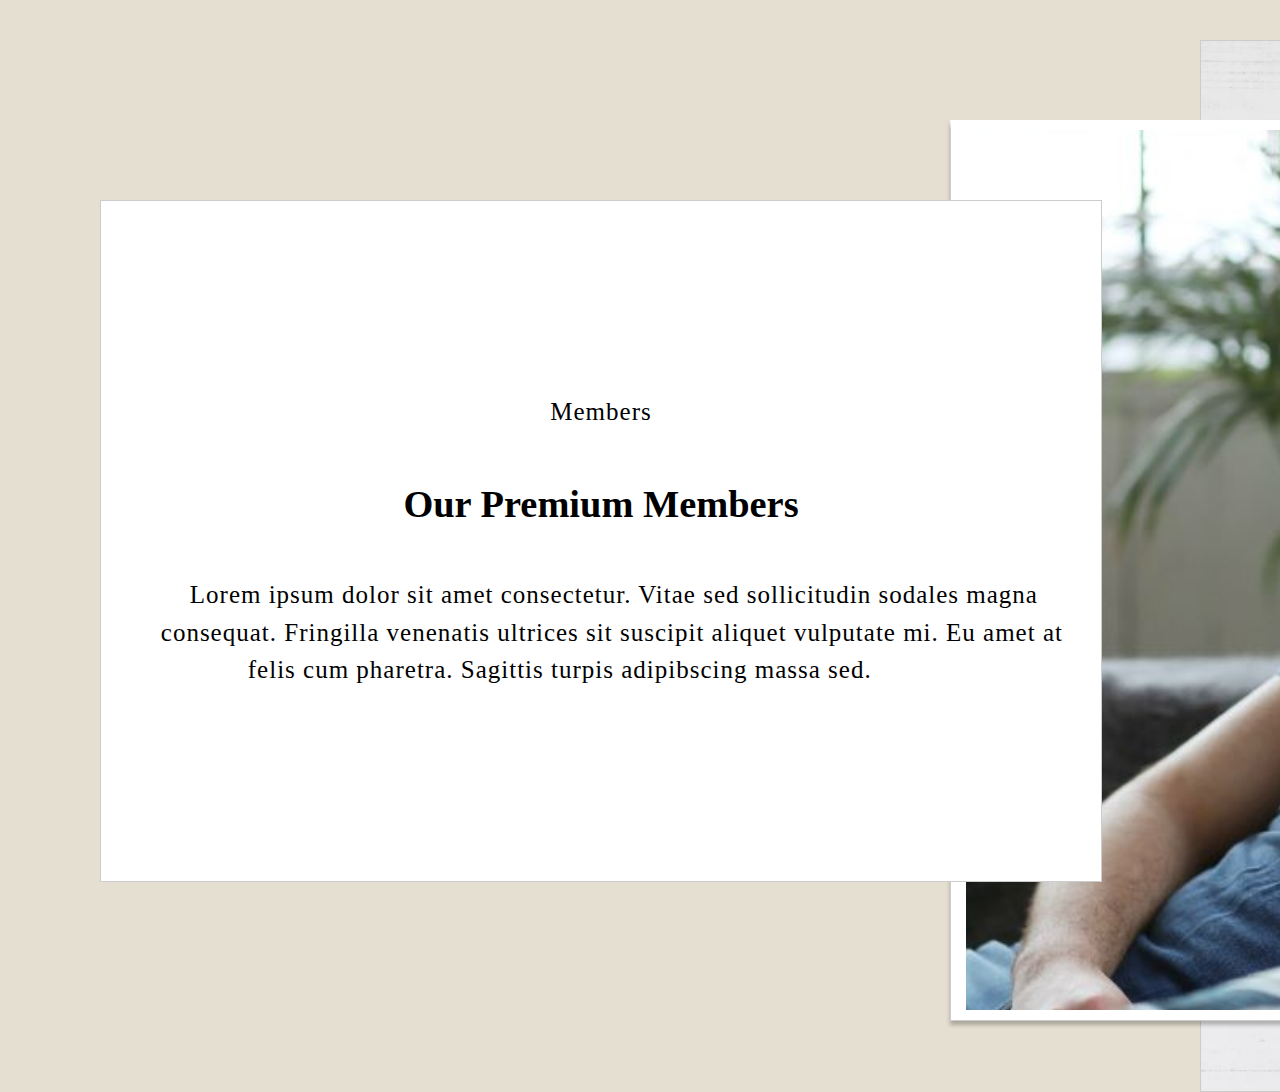
==== task-03/index.html @ f24f4551 "task02" ====
<!DOCTYPE html>
<html lang="en">

<head>
    <meta charset="UTF-8">
    <meta name="viewport" content="width=device-width, initial-scale=1.0">
    <title>Overlapping Boxes</title>
    <link rel="stylesheet" href="styles.css">
</head>

<body>
    <div class="container">
        <div class="box box1">
            <p>Members</p>
            <h1>Our Premium Members</h1>
            <p> &nbsp; &nbsp;&nbsp; &nbsp;  Lorem ipsum dolor sit amet consectetur. Vitae sed sollicitudin sodales magna<br> 
                &nbsp; &nbsp;consequat. Fringilla venenatis ultrices sit suscipit aliquet vulputate mi. Eu amet at <br>
                &nbsp; &nbsp; &nbsp; &nbsp; &nbsp; &nbsp;&nbsp; &nbsp;  felis cum pharetra. Sagittis turpis
                adipibscing massa sed.</p>
        </div>


        <div class="box box2" style="background-color: white;">
            <img src="1.jpg" alt="Image">
        </div>


        <div class="box box3">
            <img src="2.jpg" alt="Image">
        </div>
    </div>
</body>

</html>
---- task-03/styles.css ----
body {
    margin: 0;
    padding: 0;
    background-color: #E5DFD1;
}

.container {
    position: relative;
    width: 1000px; /* Adjusted width to fit all three boxes */
    height: 1000px; /* Adjusted height to fit all three boxes */
}
h1{
    font-size: xx-large;
    font-size: 3vw;
}
p{
    font-size: x-large;
    font-size: 25px;
    letter-spacing: 1px;
    line-height:1.5;
}


.box {
    position: absolute;
    background-color: #f0f0f0;
    border: 1px solid #ccc;
}

.box1 {
    width: 1000px;
    height: 680px;
    top: 200px; /* Adjusted top position */
    left: 100px; /* Adjusted left position */
    gap: 0px;
    opacity: 1; /* Set opacity to 1 to make it visible */
    transform: rotate(0deg);
    background-color: #FFFFFF; /* Set background color to white */
    z-index: 3; /* Set the z-index to bring this box to the front */
    display: flex; /* Use flexbox for centering */
    flex-direction: column; /* Stack items vertically */
    justify-content: center; /* Center vertically */
    align-items: center; /* Center horizontally */
}

.box1 p {
    padding-left: 20px; /* Add spacing to the left */
    padding-right: 20px; /* Add spacing to the right */
}

.box2 {
    width: 940px;
    height: 890px;
    top: 120px; /* Adjusted top position */
    left: 950px; /* Adjusted left position */
    gap: 0px;
    opacity: 1; /* Set opacity to 1 to make it visible */
    transform: rotate(0deg);
    border-top: 10px solid #FFFFFF;
    box-shadow: 0px 4px 4px 0px #00000040;
    z-index: 2; /* Set the z-index to bring this box behind box1 */
  
}

.box3 {
    width: 1100px;
    height: 1050px;
    top: 40px; /* Adjusted top position */
    bottom: 40px;
    gap: 0px;
    overflow: hidden;
    opacity: 1; /* Set opacity to 1 to make it visible */
    transform: rotate(0deg);
    z-index: 1; /* Set the z-index to bring this box behind box2 */
    left: 120%;
    
    
    
}


.box2 img {
 
    object-fit: cover; /* This ensures the image covers the entire box without distortion */
    position:absolute;
    height: 880px;
    width: 910px;
    left: 15px;
  


    
    
}


.box3 img {
    width: 100%;
    height: 100%;
    object-fit: cover; /* This ensures the image covers the entire box without distortion */
    top: 0;
    left: 0;
    position: absolute;
}
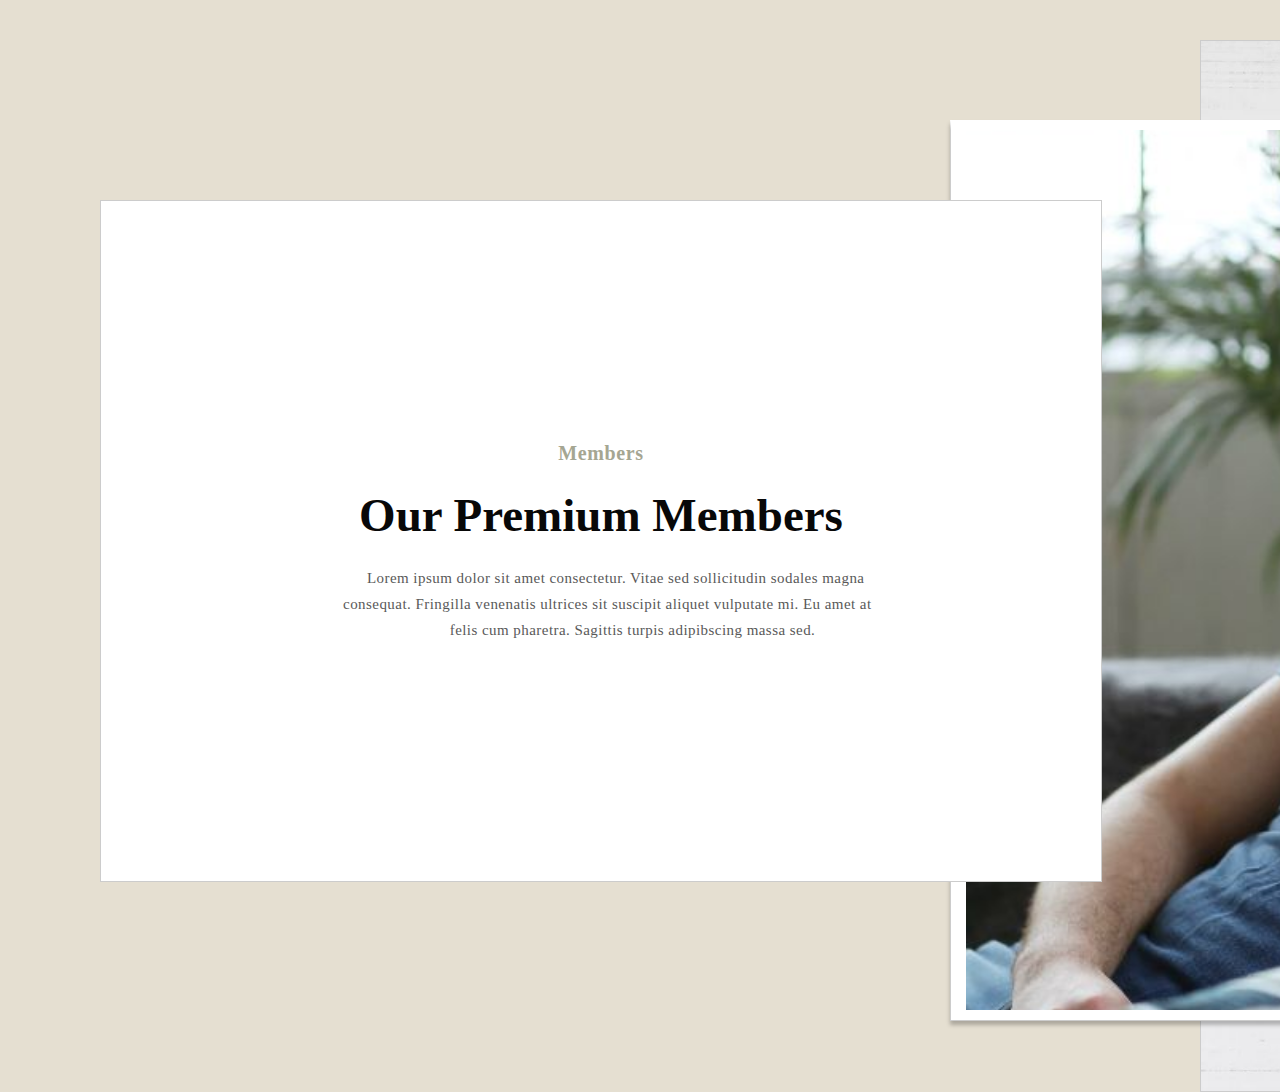
==== commit 6533379e: "." ====
--- a/task-03/index.html
+++ b/task-03/index.html
@@ -11,12 +11,19 @@
 <body>
     <div class="container">
         <div class="box box1">
-            <p>Members</p>
-            <h1>Our Premium Members</h1>
-            <p> &nbsp; &nbsp;&nbsp; &nbsp;  Lorem ipsum dolor sit amet consectetur. Vitae sed sollicitudin sodales magna<br> 
-                &nbsp; &nbsp;consequat. Fringilla venenatis ultrices sit suscipit aliquet vulputate mi. Eu amet at <br>
-                &nbsp; &nbsp; &nbsp; &nbsp; &nbsp; &nbsp;&nbsp; &nbsp;  felis cum pharetra. Sagittis turpis
-                adipibscing massa sed.</p>
+            <div class="text">
+                <h5>Members</h5>
+                <h1>Our Premium Members</h1>
+                <p> &nbsp; &nbsp;&nbsp; &nbsp; Lorem ipsum dolor sit amet consectetur. Vitae sed sollicitudin sodales
+                    magna<br>
+                    &nbsp; &nbsp;consequat. Fringilla venenatis ultrices sit suscipit aliquet vulputate mi. Eu amet at
+                    <br>
+                    &nbsp; &nbsp; &nbsp; &nbsp; &nbsp; &nbsp;&nbsp; &nbsp; felis cum pharetra. Sagittis turpis
+                    adipibscing massa sed.
+                </p>
+
+            </div>
+
         </div>
 
 
--- a/task-03/styles.css
+++ b/task-03/styles.css
@@ -9,6 +9,7 @@
     width: 1000px; /* Adjusted width to fit all three boxes */
     height: 1000px; /* Adjusted height to fit all three boxes */
 }
+/*
 h1{
     font-size: xx-large;
     font-size: 3vw;
@@ -18,7 +19,63 @@
     font-size: 25px;
     letter-spacing: 1px;
     line-height:1.5;
+}*/
+
+.text {
+    margin: 0px;
+    width: 558px;
+    height: fit-content;
+    top: 282px;
+    left: 118px;
+    display: flex;
+    justify-content: center;
+    align-items: center;
+    text-align: center;
+    flex-direction: column;
 }
+
+.text h1 {
+    margin: 22px;
+    width: 585px;
+    height: 55px;
+    font-family: Gupter;
+    font-size: 47px;
+    font-weight: 700;
+    line-height: 55px;
+    text-align: center;
+    color: #080808;
+}
+
+.text h5 {
+    margin: 0px;
+    width: 818px;
+    height: 26px;
+    font-family: Halant;
+    font-size: 20px;
+    font-weight: 700;
+    line-height: 26px;
+    letter-spacing: 0.03em;
+    text-align: center;
+    color: #A5A692;
+}
+
+.text p {
+    margin: 0px;
+    width: 559px;
+    height: 78px;
+    font-family: Halant;
+    font-size: 15px;
+    font-weight: 400;
+    line-height: 26px;
+    letter-spacing: 0.03em;
+    text-align: center;
+    color: #595959;
+
+}
+
+
+
+
 
 
 .box {
@@ -43,11 +100,11 @@
     align-items: center; /* Center horizontally */
 }
 
+
 .box1 p {
     padding-left: 20px; /* Add spacing to the left */
     padding-right: 20px; /* Add spacing to the right */
 }
-
 .box2 {
     width: 940px;
     height: 890px;
